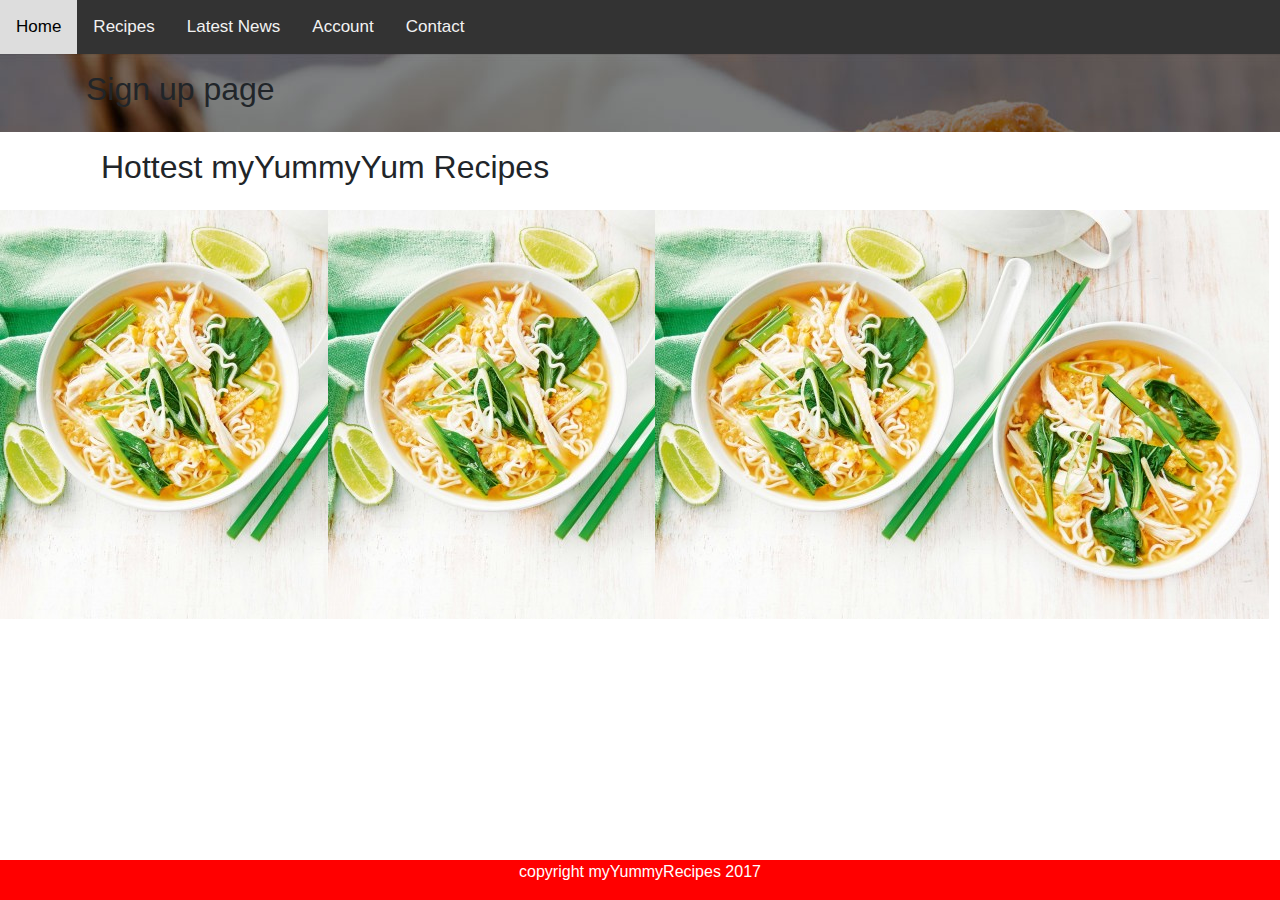
==== designs/index.html @ 54840e2e "Added the designs folder" ====
<!DOCTYPE html>
<html lang="en">
<head>
<meta http-equiv="content-type" content="text/html;charset=UTF-8" />
<meta charset="utf-8">
<meta http-equiv="X-UA-Compatible" content="IE=edge">
<meta name="viewport" content="width=device-width, initial-scale=1">

<style>
body {margin:0;}

.topnav {
  overflow: hidden;
  background-color: #333;
}

.topnav a {
  float: left;
  display: block;
  color: #f2f2f2;
  text-align: center;
  padding: 14px 16px;
  text-decoration: none;
  font-size: 17px;
}

.topnav a:hover {
  background-color: #ddd;
  color: black;
}

.topnav .icon {
  display: none;
}

@media screen and (max-width: 600px) {
  .topnav a:not(:first-child) {display: none;}
  .topnav a.icon {
    float: right;
    display: block;
  }
}

@media screen and (max-width: 600px) {
  .topnav.responsive {position: relative;}
  .topnav.responsive .icon {
    position: absolute;
    right: 0;
    top: 0;
  }
  .topnav.responsive a {
    float: none;
    display: block;
    text-align: left;
  }

}

.footer {
   position: fixed;
   left: 0;
   bottom: 0;
   width: 100%;
   background-color: red;
   color: white;
   text-align: center;
}
</style>
<link rel="stylesheet" type="text/css" href="css/bootstrap.css">
<link rel="stylesheet" type="text/css" href="css/bootstrap.min.css">

<link rel="stylesheet" type="text/css" href="css/bootstrap-grid.css">

<link rel="stylesheet" type="text/css" href="css/bootstrap-grid.min.css">

<link rel="stylesheet" type="text/css" href="css/bootstrap-reboot.css">
<link rel="stylesheet" type="text/css" href="css/bootstrap-reboot.min.css">
<link rel="stylesheet" type="text/css" href="style.css">

</head>
<body>
<!--start menu-->
<div class="topnav" id="myTopnav">
  <a href="#home">Home</a>
  <a href="#news">Recipes</a>
  <a href="#contact">Latest News</a>
  <a href="#about">Account</a>
  <a href="#about">Contact</a>
  <a href="javascript:void(0);" style="font-size:15px;" class="icon" onclick="myFunction()">&#9776;</a>
</div>
<!--end menu-->
<!start slider>

    <!--end slider-->


 <div id="header" class="page-heading" style="background-image: url(images/img02.jpg);">
      <div class="container">
        <div class="row">
          <div class="col-md-10 col-md-offset-1 col-sm-12">
            <div class="page-title">
		        			        <h2>Sign up page</h2>
		                    </div>
                 </div>
        </div>
      </div>
    </div>

    <!--start page content-->

	<div class="container">
        <!-- begin:latest -->
        <div class="col-md-12">
            <div class="heading">
			  <h2>Hottest myYummyYum Recipes</h2>			             </div>
          </div>
        </div>
                <div class="row">
                	<div class="col-md-3 col-sm-6 col-xs-12">
                		<div class="item-container">
                			<img width="614" height="409" src="images/img01.jpg" class="attachment-large size-large wp-post-image" alt="img01" srcset="images/img01.jpg 614w, images/img01-300x200.jpg 300w" sizes="(max-width: 614px) 100vw, 614px" />
                		</div>
                	</div>
                	<div class="col-md-3 col-sm-6 col-xs-12">
                		<div class="item-container">
                			<img width="614" height="409" src="images/img01.jpg" class="attachment-large size-large wp-post-image" alt="img01" srcset="images/img01.jpg 614w, images/img01-300x200.jpg 300w" sizes="(max-width: 614px) 100vw, 614px" />
                		</div>
                	</div>
                	<div class="col-md-3 col-sm-6 col-xs-12">
                		<div class="item-container">
                			<img width="614" height="409" src="images/img01.jpg" class="attachment-large size-large wp-post-image" alt="img01" srcset="images/img01.jpg 614w, images/img01-300x200.jpg 300w" sizes="(max-width: 614px) 100vw, 614px" />
                		</div>
                	</div>
                	<div class="col-md-3 col-sm-6 col-xs-12">
                		<div class="item-container">
                		</div>
                	</div>
                </div>
    </div>
<!--end page content-->

<!--start footer-->

<div class="footer">
  <p>copyright myYummyRecipes 2017</p>

</div>
<!--end footer-->
<script type="text/javascript" src="js/bootstrap.js"></script>
<script type="text/javascript" src="js/bootstrap.min.js"></script>
<script type="text/javascript" src="js/bootstrap.bundle.js"></script>
<script type="text/javascript" src="js/bootstrap.bundle.min.js"></script>

<script>
function myFunction() {
    var x = document.getElementById("myTopnav");
    if (x.className === "topnav") {
        x.className += " responsive";
    } else {
        x.className = "topnav";
    }
}
</script>

</body>

</html>
---- designs/style.css ----
/* Full-width input fields */
input[type=text], input[type=password] {
    width: 100%;
    padding: 12px 20px;
    margin: 8px 0;
    display: inline-block;
    border: 1px solid #ccc;
    box-sizing: border-box;
}

/* Set a style for all buttons */
button {
    background-color: #4CAF50;
    color: white;
    padding: 14px 20px;
    margin: 8px 0;
    border: none;
    cursor: pointer;
    width: 100%;
}

/* Extra styles for the cancel button */
.cancelbtn {
    padding: 14px 20px;
    background-color: #f44336;
}

/* Float cancel and signup buttons and add an equal width */
.cancelbtn,.signupbtn {
    float: left;
    width: 50%;
}

/* Add padding to container elements */
.container {
    padding: 16px;
}

/* Clear floats */
.clearfix::after {
    content: "";
    clear: both;
    display: table;
}

/* Change styles for cancel button and signup button on extra small screens */
@media screen and (max-width: 300px) {
    .cancelbtn, .signupbtn {
       width: 100%;
    }
}

body {margin:0;}

.topnav {
  overflow: hidden;
  background-color: #333;
}

.topnav a {
  float: left;
  display: block;
  color: #f2f2f2;
  text-align: center;
  padding: 14px 16px;
  text-decoration: none;
  font-size: 17px;
}

.topnav a:hover {
  background-color: #ddd;
  color: black;
}

.topnav .icon {
  display: none;
}

@media screen and (max-width: 600px) {
  .topnav a:not(:first-child) {display: none;}
  .topnav a.icon {
    float: right;
    display: block;
  }
}

@media screen and (max-width: 600px) {
  .topnav.responsive {position: relative;}
  .topnav.responsive .icon {
    position: absolute;
    right: 0;
    top: 0;
  }
  .topnav.responsive a {
    float: none;
    display: block;
    text-align: left;
  }

}

.footer {
   position: fixed;
   left: 0;
   bottom: 0;
   width: 100%;
   background-color: red;
   color: white;
   text-align: center;
}
.wrapper {
        display: flex;
}

#sidebar {
        min-width: 250px;
        max-width: 250px;
        height: 100vh;
}
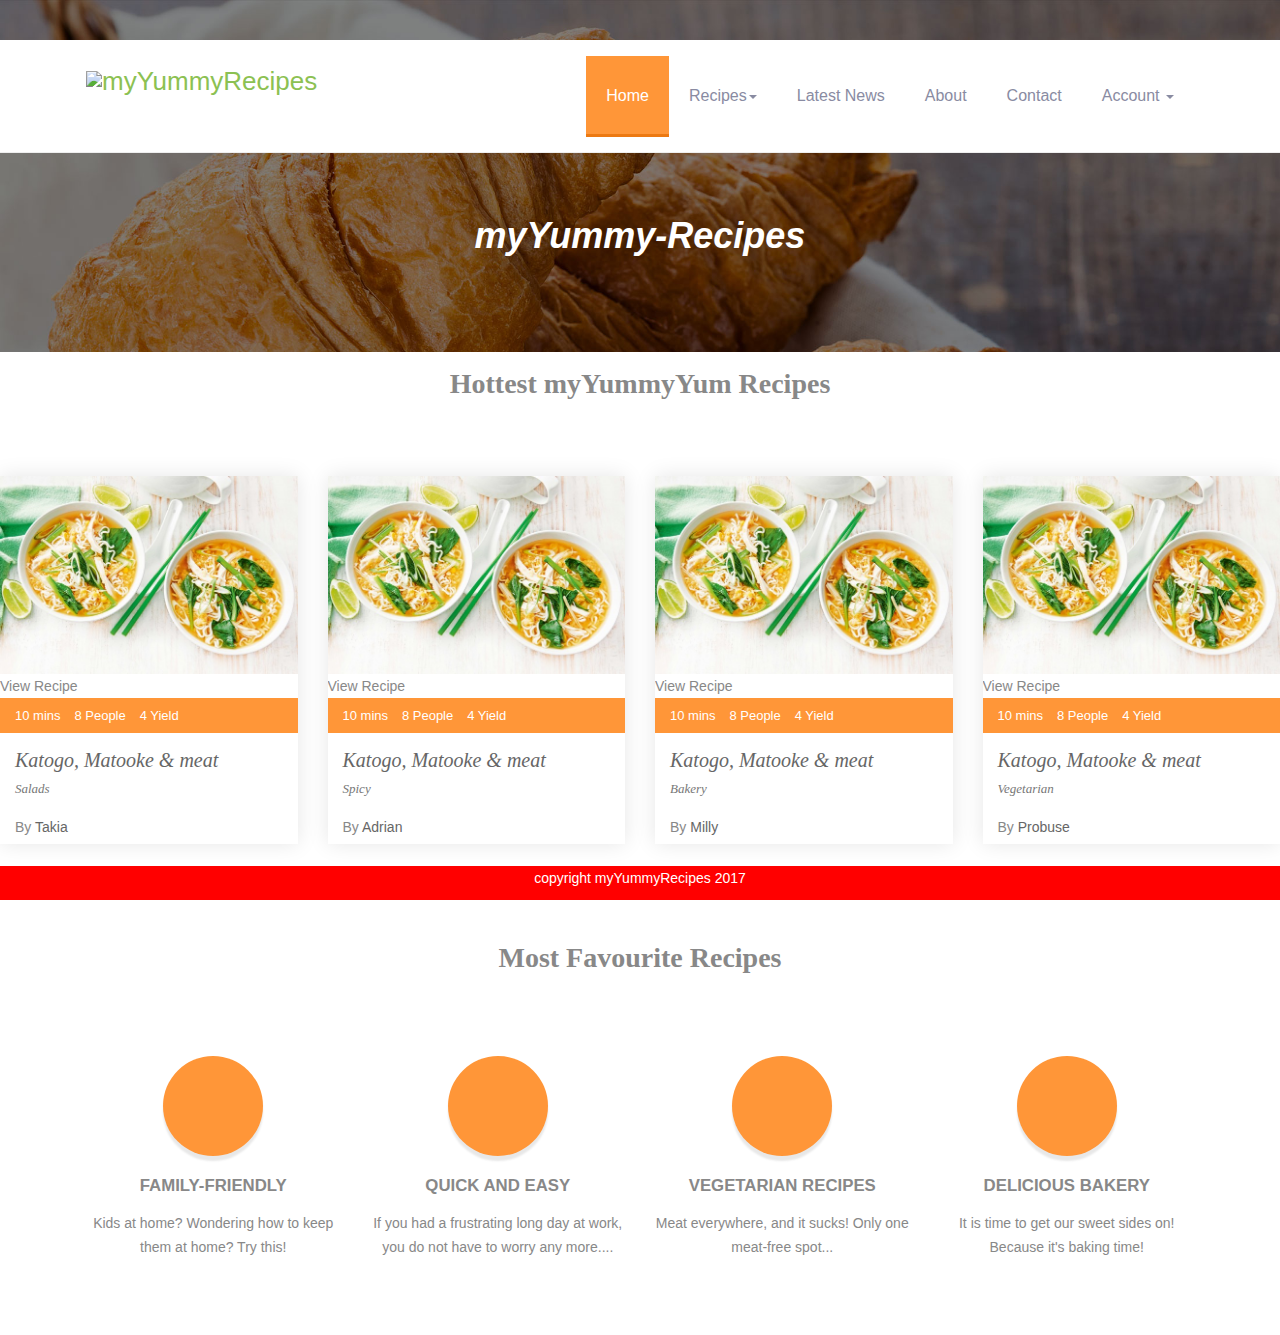
==== commit fe40cea2: "Design folder changes" ====
--- a/designs/index.html
+++ b/designs/index.html
@@ -1,73 +1,15 @@
 <!DOCTYPE html>
 <html lang="en">
 <head>
+	<title>myYummyRecipes</title>
 <meta http-equiv="content-type" content="text/html;charset=UTF-8" />
 <meta charset="utf-8">
 <meta http-equiv="X-UA-Compatible" content="IE=edge">
 <meta name="viewport" content="width=device-width, initial-scale=1">
 
-<style>
-body {margin:0;}
-
-.topnav {
-  overflow: hidden;
-  background-color: #333;
-}
-
-.topnav a {
-  float: left;
-  display: block;
-  color: #f2f2f2;
-  text-align: center;
-  padding: 14px 16px;
-  text-decoration: none;
-  font-size: 17px;
-}
-
-.topnav a:hover {
-  background-color: #ddd;
-  color: black;
-}
-
-.topnav .icon {
-  display: none;
-}
-
-@media screen and (max-width: 600px) {
-  .topnav a:not(:first-child) {display: none;}
-  .topnav a.icon {
-    float: right;
-    display: block;
-  }
-}
-
-@media screen and (max-width: 600px) {
-  .topnav.responsive {position: relative;}
-  .topnav.responsive .icon {
-    position: absolute;
-    right: 0;
-    top: 0;
-  }
-  .topnav.responsive a {
-    float: none;
-    display: block;
-    text-align: left;
-  }
-
-}
-
-.footer {
-   position: fixed;
-   left: 0;
-   bottom: 0;
-   width: 100%;
-   background-color: red;
-   color: white;
-   text-align: center;
-}
-</style>
+
 <link rel="stylesheet" type="text/css" href="css/bootstrap.css">
-<link rel="stylesheet" type="text/css" href="css/bootstrap.min.css">
+
 
 <link rel="stylesheet" type="text/css" href="css/bootstrap-grid.css">
 
@@ -75,22 +17,54 @@
 
 <link rel="stylesheet" type="text/css" href="css/bootstrap-reboot.css">
 <link rel="stylesheet" type="text/css" href="css/bootstrap-reboot.min.css">
-<link rel="stylesheet" type="text/css" href="style.css">
+<link rel="stylesheet" type="text/css" href="css/responsive.css">
+<link rel="stylesheet" type="text/css" href="css/style.css">
+<link rel="stylesheet" type="text/css" href="css/style3.css">
+<script type='text/javascript' src='js/jquerycad0.js?ver=1.12.3'></script>
 
 </head>
 <body>
 <!--start menu-->
-<div class="topnav" id="myTopnav">
-  <a href="#home">Home</a>
-  <a href="#news">Recipes</a>
-  <a href="#contact">Latest News</a>
-  <a href="#about">Account</a>
-  <a href="#about">Contact</a>
-  <a href="javascript:void(0);" style="font-size:15px;" class="icon" onclick="myFunction()">&#9776;</a>
-</div>
+<nav class="navbar navbar-default navbar-fixed-top">
+      <div class="container">
+        <div class="navbar-header">
+          <button type="button" class="navbar-toggle" data-toggle="collapse" data-target="#navbar-top">
+            <span class="sr-only">Toggle navigation</span>
+            <span class="icon-bar"></span>
+            <span class="icon-bar"></span>
+            <span class="icon-bar"></span>
+          </button>
+           	       <a class="navbar-brand" id="logo" href="#" title="myYummyRecipes">
+		       <img src="#" alt="myYummyRecipes" />
+	       </a>
+        </div>
+			<div id="navbar-top" class="collapse navbar-collapse"><ul id="main-nav" class="nav navbar-nav navbar-right"><li id="menu-item-260" class="menu-item menu-item-type-post_type menu-item-object-page current-menu-item page_item page-item-246 current_page_item active menu-item-260 active "><a href="#">Home</a></li>
+
+<li id="menu-item-252" class="menu-item menu-item-type-post_type menu-item-object-page menu-item-has-children dropdown menu-item-338"><a href="#" class="dropdown-toggle" data-toggle="dropdown">Recipes<b class="caret"></b></a>
+<ul class="dropdown-menu depth_0">
+	
+	<li id="menu-item-261" class="menu-item menu-item-type-post_type menu-item-object-page menu-item-261"><a href="#">Vegetarian</a></li>
+	<li id="menu-item-362" class="menu-item menu-item-type-post_type menu-item-object-page menu-item-362"><a href="#">Bakery</a></li>
+	<li id="menu-item-363" class="menu-item menu-item-type-post_type menu-item-object-page menu-item-363"><a href="#">Spicy</a></li>
+</ul>
+</li>
+<li id="menu-item-249" class="menu-item menu-item-type-post_type menu-item-object-page menu-item-249"><a href="#">Latest News</a></li>
+<li id="menu-item-250" class="menu-item menu-item-type-post_type menu-item-object-page menu-item-250"><a href="#">About</a></li>
+<li id="menu-item-251" class="menu-item menu-item-type-post_type menu-item-object-page menu-item-251"><a href="#">Contact</a></li>
+<li id="menu-item-338" class="menu-item menu-item-type-post_type menu-item-object-page menu-item-has-children dropdown menu-item-338"><a href="#" class="dropdown-toggle" data-toggle="dropdown">Account <b class="caret"></b></a>
+<ul class="dropdown-menu depth_0">
+	
+	<li id="menu-item-261" class="menu-item menu-item-type-post_type menu-item-object-page menu-item-261"><a href="#">Create Account</a></li>
+	<li id="menu-item-362" class="menu-item menu-item-type-post_type menu-item-object-page menu-item-362"><a href="#">Login</a></li>
+	
+</ul>
+</li>
+
+</ul></div>      </div>
+    </nav>
 <!--end menu-->
-<!start slider>
-
+
+<!--Constructing slider-->
     <!--end slider-->
 
 
@@ -99,7 +73,7 @@
         <div class="row">
           <div class="col-md-10 col-md-offset-1 col-sm-12">
             <div class="page-title">
-		        			        <h2>Sign up page</h2>
+		        			        <h2>myYummy-Recipes</h2>
 		                    </div>
                  </div>
         </div>
@@ -117,25 +91,173 @@
         </div>
                 <div class="row">
                 	<div class="col-md-3 col-sm-6 col-xs-12">
-                		<div class="item-container">
-                			<img width="614" height="409" src="images/img01.jpg" class="attachment-large size-large wp-post-image" alt="img01" srcset="images/img01.jpg 614w, images/img01-300x200.jpg 300w" sizes="(max-width: 614px) 100vw, 614px" />
-                		</div>
-                	</div>
-                	<div class="col-md-3 col-sm-6 col-xs-12">
-                		<div class="item-container">
-                			<img width="614" height="409" src="images/img01.jpg" class="attachment-large size-large wp-post-image" alt="img01" srcset="images/img01.jpg 614w, images/img01-300x200.jpg 300w" sizes="(max-width: 614px) 100vw, 614px" />
-                		</div>
-                	</div>
-                	<div class="col-md-3 col-sm-6 col-xs-12">
-                		<div class="item-container">
-                			<img width="614" height="409" src="images/img01.jpg" class="attachment-large size-large wp-post-image" alt="img01" srcset="images/img01.jpg 614w, images/img01-300x200.jpg 300w" sizes="(max-width: 614px) 100vw, 614px" />
-                		</div>
-                	</div>
-                	<div class="col-md-3 col-sm-6 col-xs-12">
-                		<div class="item-container">
-                		</div>
-                	</div>
-                </div>
+                		
+                		<div class="item-container">
+              <div class="item-img-box">
+                <img width="614" height="409" src="images/img01.jpg" class="attachment-large size-large wp-post-image" alt="img01" srcset="images/img01.jpg 614w, images/img01-300x200.jpg 300w" sizes="(max-width: 614px) 100vw, 614px" /><div class="hover-button">View Recipe</div></a>
+                              </div>
+              <div class="item-meta-box">
+                <span><i class="fa fa-clock-o"></i> 10 mins</span>
+                <span><i class="fa fa-user"></i> 8 People</span>
+                <span><i class="fa fa-spoon"></i> 4 Yield</span>
+              </div>
+              <div class="item-content-box">
+                <h3><a href="#">Katogo, Matooke & meat</a> <small>Salads</small></h3>
+                <div class="avatar">
+                    <div class="clearfix">
+                        <div class="pull-left">
+                                                     By  <a href="#" title="Posts by Takia" rel="author">Takia</a>                        </div>
+                        <span class="user-ratings pull-right">
+                            <i class="fa fa-star"></i> <i class="fa fa-star"></i> <i class="fa fa-star"></i> <i class="fa fa-star"></i> <i class="fa fa-star-o"></i>                         </span>
+                    </div>
+                </div>
+              </div>
+            </div>
+                	</div>
+                	<div class="col-md-3 col-sm-6 col-xs-12">
+                		
+                		<div class="item-container">
+              <div class="item-img-box">
+                <img width="614" height="409" src="images/img01.jpg" class="attachment-large size-large wp-post-image" alt="img01" srcset="images/img01.jpg 614w, images/img01-300x200.jpg 300w" sizes="(max-width: 614px) 100vw, 614px" /><div class="hover-button">View Recipe</div></a>
+                              </div>
+              <div class="item-meta-box">
+                <span><i class="fa fa-clock-o"></i> 10 mins</span>
+                <span><i class="fa fa-user"></i> 8 People</span>
+                <span><i class="fa fa-spoon"></i> 4 Yield</span>
+              </div>
+              <div class="item-content-box">
+                <h3><a href="#">Katogo, Matooke & meat</a> <small>Spicy</small></h3>
+                <div class="avatar">
+                    <div class="clearfix">
+                        <div class="pull-left">
+                                                       By  <a href="#" title="Posts by Adrian" rel="author">Adrian</a>                        </div>
+                        <span class="user-ratings pull-right">
+                            <i class="fa fa-star"></i> <i class="fa fa-star"></i> <i class="fa fa-star"></i> <i class="fa fa-star"></i> <i class="fa fa-star-o"></i>                         </span>
+                    </div>
+                </div>
+              </div>
+            </div>
+                	</div>
+                	<div class="col-md-3 col-sm-6 col-xs-12">
+                		
+                		<div class="item-container">
+              <div class="item-img-box">
+                <img width="614" height="409" src="images/img01.jpg" class="attachment-large size-large wp-post-image" alt="img01" srcset="images/img01.jpg 614w, images/img01-300x200.jpg 300w" sizes="(max-width: 614px) 100vw, 614px" /><div class="hover-button">View Recipe</div></a>
+                              </div>
+              <div class="item-meta-box">
+                <span><i class="fa fa-clock-o"></i> 10 mins</span>
+                <span><i class="fa fa-user"></i> 8 People</span>
+                <span><i class="fa fa-spoon"></i> 4 Yield</span>
+              </div>
+              <div class="item-content-box">
+                <h3><a href="#">Katogo, Matooke & meat</a> <small>Bakery</small></h3>
+                <div class="avatar">
+                    <div class="clearfix">
+                        <div class="pull-left">
+                                                      By  <a href="#" title="Posts by Milly" rel="author">Milly</a>                        </div>
+                        <span class="user-ratings pull-right">
+                            <i class="fa fa-star"></i> <i class="fa fa-star"></i> <i class="fa fa-star"></i> <i class="fa fa-star"></i> <i class="fa fa-star-o"></i>                         </span>
+                    </div>
+                </div>
+              </div>
+            </div>
+                	</div>
+                	<div class="col-md-3 col-sm-6 col-xs-12">
+                		
+                		<div class="item-container">
+              <div class="item-img-box">
+                <img width="614" height="409" src="images/img01.jpg" class="attachment-large size-large wp-post-image" alt="img01" srcset="images/img01.jpg 614w, images/img01-300x200.jpg 300w" sizes="(max-width: 614px) 100vw, 614px" /><div class="hover-button">View Recipe</div></a>
+                              </div>
+              <div class="item-meta-box">
+                <span><i class="fa fa-clock-o"></i> 10 mins</span>
+                <span><i class="fa fa-user"></i> 8 People</span>
+                <span><i class="fa fa-spoon"></i> 4 Yield</span>
+              </div>
+              <div class="item-content-box">
+                <h3><a href="#">Katogo, Matooke & meat</a> <small>Vegetarian</small></h3>
+                <div class="avatar">
+                    <div class="clearfix">
+                        <div class="pull-left">
+                                                      By  <a href="#" title="Posts by Probuse" rel="author">Probuse</a>                        </div>
+                        <span class="user-ratings pull-right">
+                            <i class="fa fa-star"></i> <i class="fa fa-star"></i> <i class="fa fa-star"></i> <i class="fa fa-star"></i> <i class="fa fa-star-o"></i>                         </span>
+                    </div>
+                </div>
+              </div>
+            </div>
+                	</div>
+                </div>
+    </div>
+
+
+    <div id="offer">
+      <div class="container">
+        <div class="row">
+          <div class="col-md-12">
+                          <div class="heading">
+                  <h2>
+                     Most Favourite Recipes                 <small>
+                                              </small>                  </h2>
+              </div>	
+                      </div>
+        </div>
+        <div class="row">
+			
+          <div class="col-md-3 col-sm-6 col-xs-12">
+            <div class="offer-container">
+              <div class="offer-icon">
+                <i class="#"></i>
+              </div>
+              <div class="offer-content">
+                <h3>Family-Friendly</h3>
+                <p>Kids at home? Wondering how to keep them at home? Try this!</p>
+              </div>
+            </div>
+          </div>
+          <!-- break -->
+			
+          <div class="col-md-3 col-sm-6 col-xs-12">
+            <div class="offer-container">
+              <div class="offer-icon">
+                <i class="#"></i>
+              </div>
+              <div class="offer-content">
+                <h3>Quick and Easy </h3>
+                <p>If you had a frustrating long day at work, you do not have to worry any more....</p>
+              </div>
+            </div>
+          </div>
+          <!-- break -->
+			
+          <div class="col-md-3 col-sm-6 col-xs-12">
+            <div class="offer-container">
+              <div class="offer-icon">
+                <i class="#"></i>
+              </div>
+              <div class="offer-content">
+                <h3>Vegetarian Recipes</h3>
+                <p>Meat everywhere, and it sucks! Only one meat-free spot...</p>
+              </div>
+            </div>
+          </div>
+          <!-- break -->
+			
+          <div class="col-md-3 col-sm-6 col-xs-12">
+            <div class="offer-container">
+              <div class="offer-icon">
+                <i class="#"></i>
+              </div>
+              <div class="offer-content">
+                <h3>Delicious Bakery </h3>
+                <p>It is time to get our sweet sides on! Because it's baking time!</p>
+              </div>
+            </div>
+          </div>
+          <!-- break -->
+			 
+
+        </div>
+      </div>  
     </div>
 <!--end page content-->
 
@@ -150,6 +272,7 @@
 <script type="text/javascript" src="js/bootstrap.min.js"></script>
 <script type="text/javascript" src="js/bootstrap.bundle.js"></script>
 <script type="text/javascript" src="js/bootstrap.bundle.min.js"></script>
+
 
 <script>
 function myFunction() {
